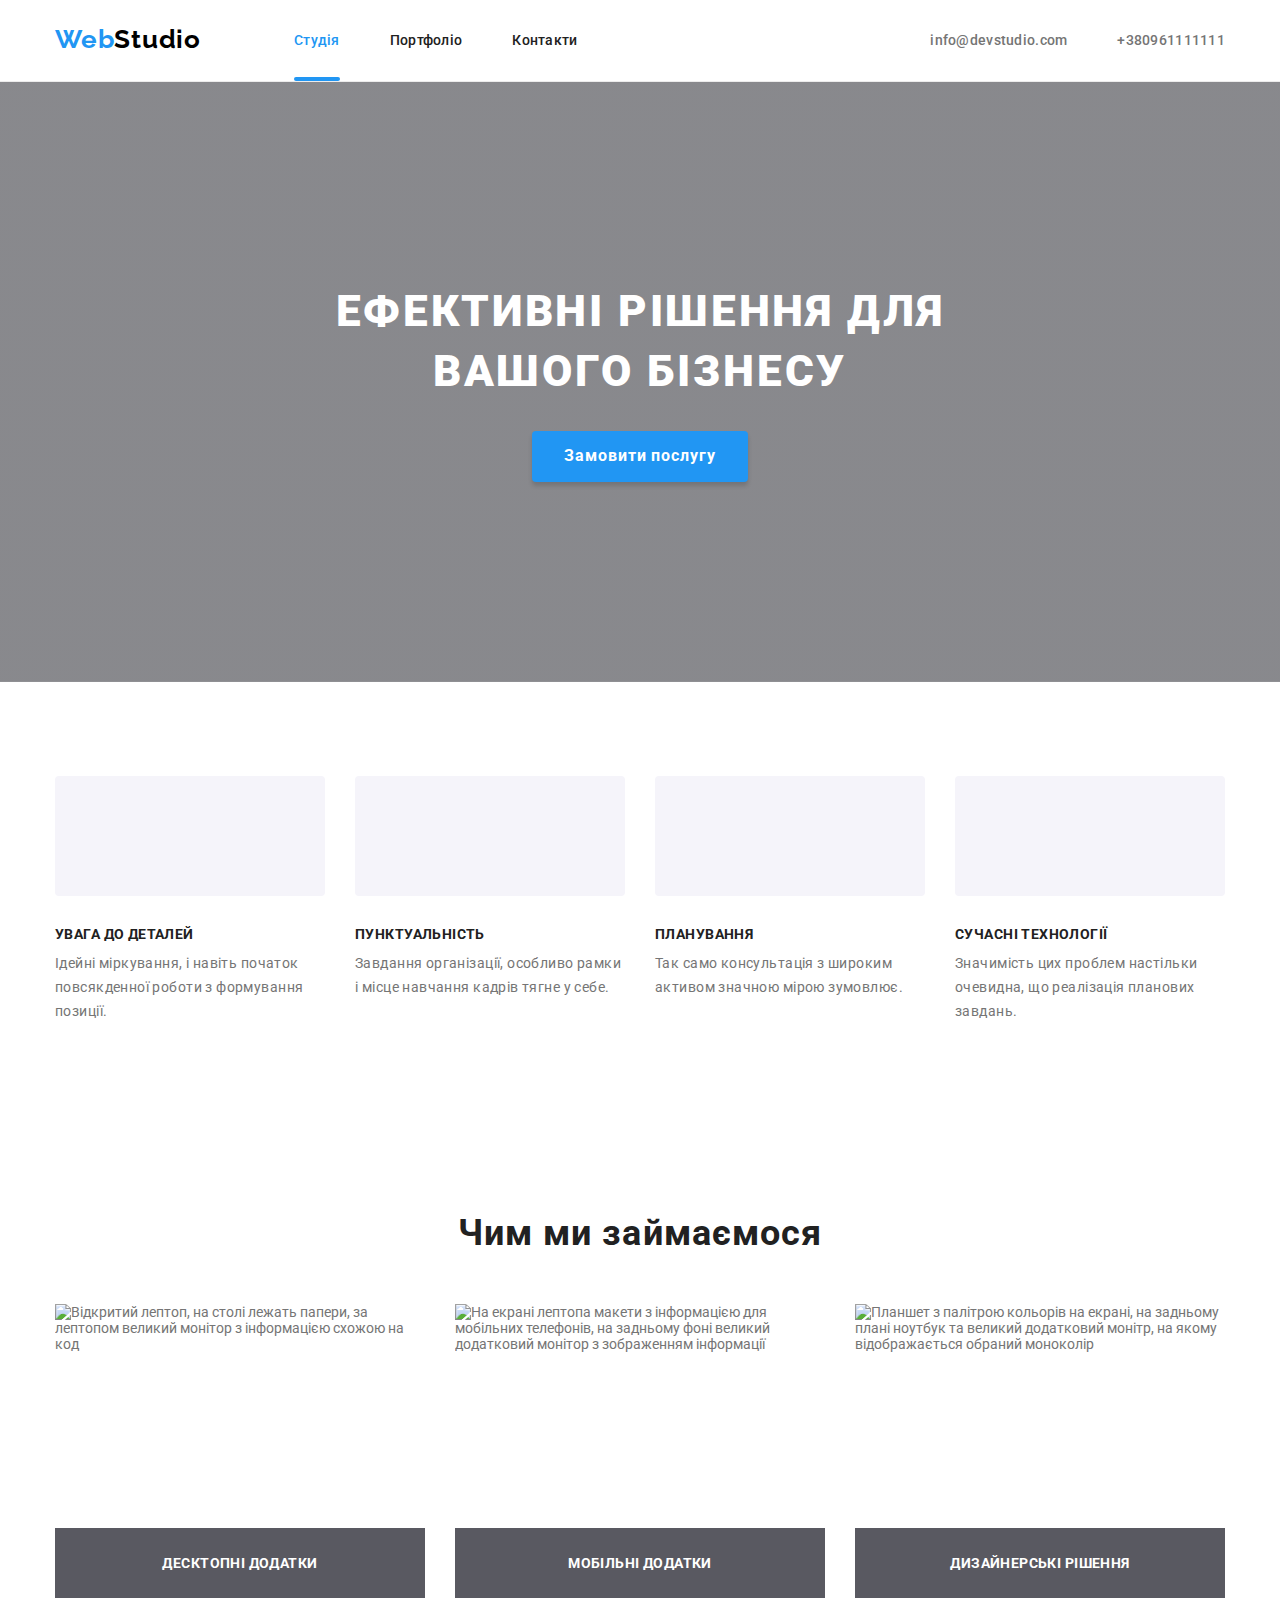
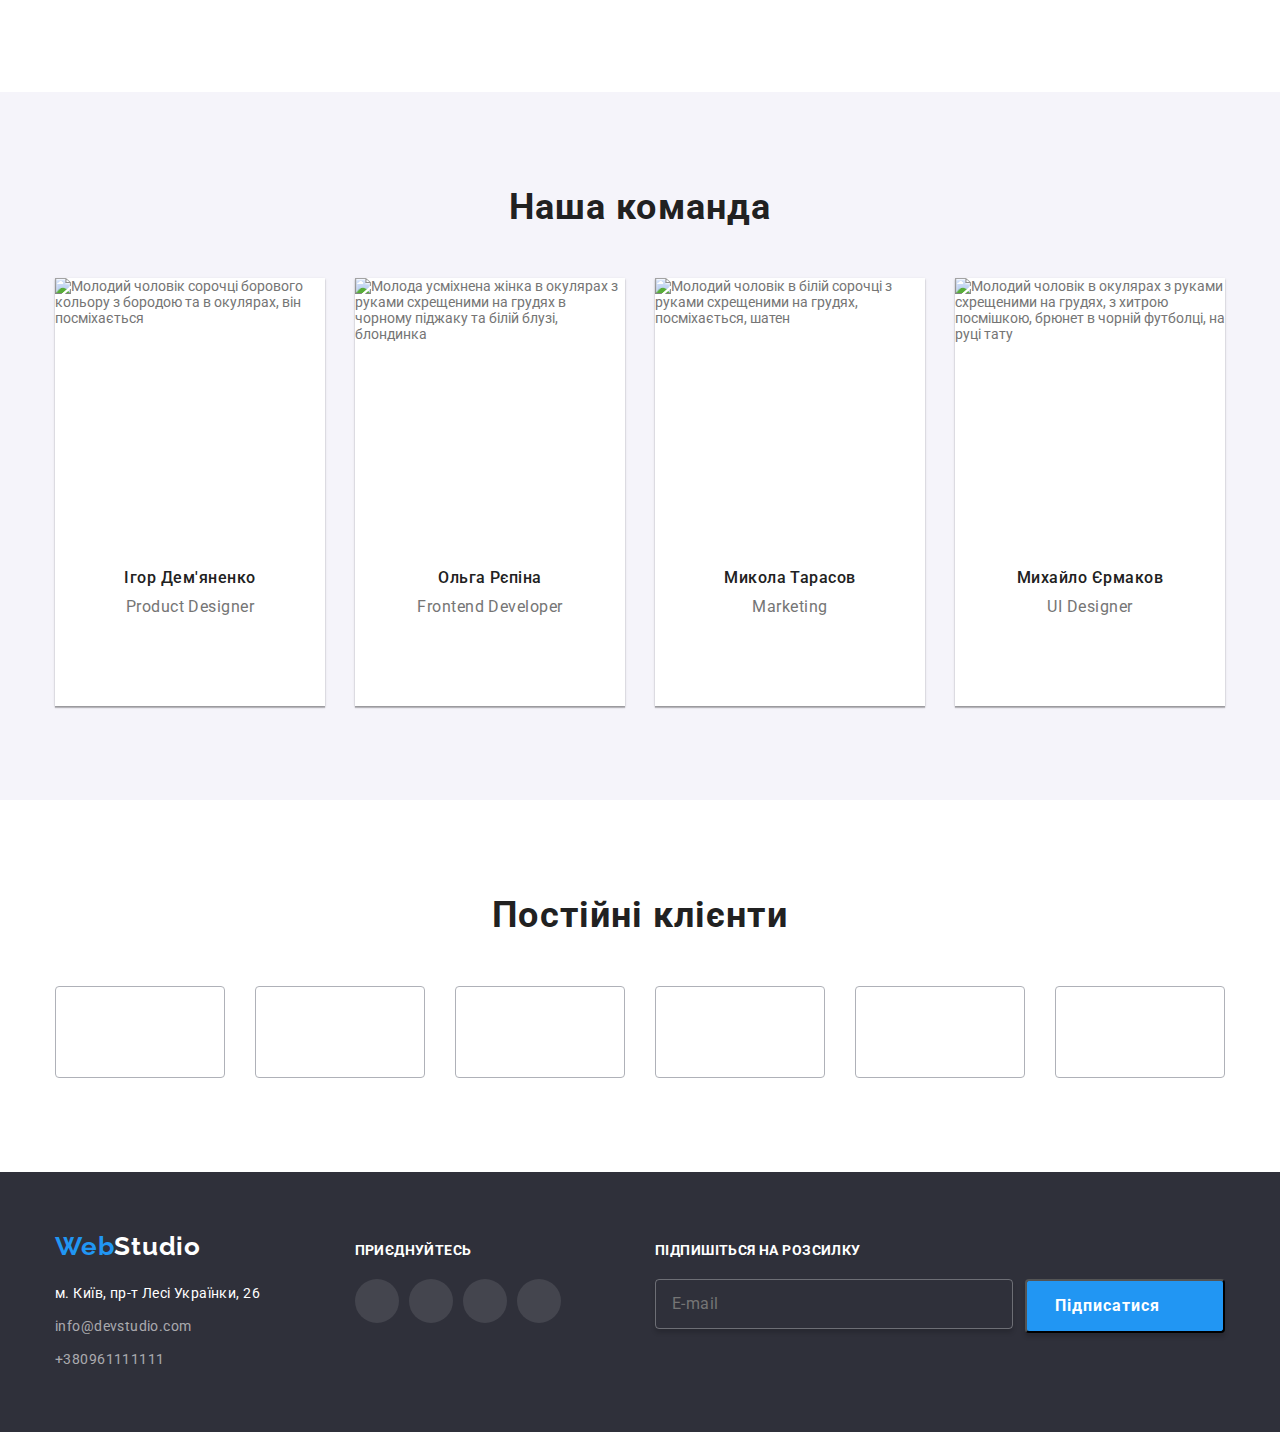
==== index.html @ 6c81f45c "Застосовує ВЕМ" ====
<!DOCTYPE html>
<html lang="uk">
  <head>
    <meta charset="UTF-8" />
    <meta name="viewport" content="width=device-width, initial-scale=1.0" />
    <title lang="en">WebStudio</title>

    <link rel="preconnect" href="https://fonts.googleapis.com" />
    <link rel="preconnect" href="https://fonts.gstatic.com" crossorigin />
    <link
      href="https://fonts.googleapis.com/css2?family=Raleway:wght@700&family=Roboto:wght@400;500;700;900&display=swap"
      rel="stylesheet"
    />

    <link
      rel="stylesheet"
      href="https://cdnjs.cloudflare.com/ajax/libs/modern-normalize/2.0.0/modern-normalize.min.css"
    />

    <link rel="stylesheet" href="./css/styles.css" />
  </head>

  <body>
    <!-- Header start -->
    <header class="header">
      <div class="container header__container">
        <nav class="main-navigation">
          <!-- Header Logo -->

          <a href="/" class="logo header__logo"
            >Web<span class="logo__dark-theme">Studio</span></a
          >

          <!-- Header Menu -->
          <ul class="main-navigation__list main-navigation__list-menu">
            <li class="main-navigation__item">
              <a
                href="./index.html"
                class="main-navigation__link main-navigation__link-menu--current-page"
                >Студія</a
              >
            </li>
            <li class="main-navigation__item">
              <a
                href="./portfolio.html"
                class="main-navigation__link main-navigation__link-menu"
                >Портфоліо</a
              >
            </li>
            <li class="main-navigation__item">
              <a
                href="./contacts.html"
                class="main-navigation__link main-navigation__link-menu"
                >Контакти</a
              >
            </li>
          </ul>
        </nav>
        <!-- Header Contacts -->
        <ul class="main-navigation__list main-navigation__list-contact">
          <li class="main-navigation__item">
            <a
              class="main-navigation__link main-navigation__link-contact"
              href="mailto:info@devstudio.com"
              aria-label="Електронна пошта"
            >
              <svg class="main-navigation__icon" width="16" height="12">
                <use href="./images/svg/symbol-defs.svg#icon-envelope"></use>
              </svg>
              info@devstudio.com
            </a>
          </li>
          <li class="main-navigation__item">
            <a
              class="main-navigation__link main-navigation__link-contact"
              href="tel:+380961111111"
              aria-label="Номер телефону"
            >
              <svg class="main-navigation__icon" width="10" height="16">
                <use href="./images/svg/symbol-defs.svg#icon-smartphone"></use>
              </svg>
              +380961111111
            </a>
          </li>
        </ul>
      </div>
    </header>

    <main>
      <!-- Hero section start-->
      <section class="hero">
        <div class="container">
          <h1 class="hero__title">Ефективні рішення для вашого бізнесу</h1>

          <button type="button" class="hero__btn btn" data-modal-open>
            Замовити послугу
          </button>
        </div>

        <!-- Модальне вікно -->

        <div class="backdrop is-hidden" data-modal>
          <div class="modal">
            <form class="form" autocomplete="off">
              <p class="form__title">Залиште свої дані, ми вам передзвонимо</p>

              <div class="form-group">
                <label class="form-group__label">Ім&#8216;я</label>
                <input
                  type="text"
                  name="name"
                  class="form-group__input"
                  placeholder=" "
                />

                <svg class="form-group__icon" width="18" height="18">
                  <use href="./images/svg/symbol-defs.svg#icon-person"></use>
                </svg>
              </div>

              <div class="form-group">
                <label class="form-group__label">Телефон</label>
                <input
                  type="tel"
                  name="tel"
                  class="form-group__input"
                  placeholder=" "
                />
                <svg class="form-group__icon" width="18" height="18">
                  <use href="./images/svg/symbol-defs.svg#icon-phone"></use>
                </svg>
              </div>

              <div class="form-group">
                <label class="form-group__label">Пошта</label>
                <input
                  type="email"
                  name="email"
                  class="form-group__input"
                  placeholder=" "
                />
                <svg class="form-group__icon" width="18" height="18">
                  <use href="./images/svg/symbol-defs.svg#icon-email"></use>
                </svg>
              </div>

              <div class="form-group form-group__comment">
                <label class="form-group__label">Коментар</label>
                <textarea
                  class="comment__textarea"
                  name="comment"
                  rows="20"
                  placeholder="Введіть текст"
                ></textarea>
              </div>

              <label class="checkbox__label">
                <input
                  class="checkbox__input"
                  type="checkbox"
                  name="agreement"
                  value="Погожуюсь з розсилкою та приймаю умови договору"
                />
                <span class="checkbox__agreement"
                  >Погожуюсь з розсилкою та приймаю
                  <a href="#" class="checkbox__link-agreement"
                    >Умови договору</a
                  >
                </span>
                <svg class="checkbox__icon" width="16" height="15">
                  <use href="./images/svg/symbol-defs.svg#icon-check"></use>
                </svg>
              </label>

              <button type="submit" class="btn btn__send">Відправити</button>

              <button type="button" class="btn__close" data-modal-close>
                <svg class="icon close" width="11" height="11">
                  <use href="./images/svg/symbol-defs.svg#icon-Close"></use>
                </svg>
              </button>
            </form>
          </div>
        </div>
      </section>

      <!-- Our features section -->
      <section class="our-features">
        <div class="container">
          <h2 class="section-title visually-hidden">Наші особливості</h2>

          <ul class="our-features__list">
            <li class="our-feature__list-item">
              <div class="list-item__icon">
                <svg class="icon-antenna" width="70" height="70">
                  <use href="./images/svg/symbol-defs.svg#icon-antenna"></use>
                </svg>
              </div>

              <h3 class="our-features__subtitle">УВАГА ДО ДЕТАЛЕЙ</h3>
              <p class="our-features__description">
                Ідейні міркування, і навіть початок повсякденної роботи з
                формування позиції.
              </p>
            </li>

            <li class="our-feature__list-item">
              <div class="list-item__icon">
                <svg class="icon-clock" width="70" height="70">
                  <use href="./images/svg/symbol-defs.svg#icon-clock"></use>
                </svg>
              </div>
              <h3 class="our-features__subtitle">ПУНКТУАЛЬНІСТЬ</h3>
              <p class="our-features__description">
                Завдання організації, особливо рамки і місце навчання кадрів
                тягне у себе.
              </p>
            </li>

            <li class="our-feature__list-item">
              <div class="list-item__icon">
                <svg class="icon-diagram" width="70" height="70">
                  <use href="./images/svg/symbol-defs.svg#icon-diagram"></use>
                </svg>
              </div>
              <h3 class="our-features__subtitle">ПЛАНУВАННЯ</h3>
              <p class="our-features__description">
                Так само консультація з широким активом значною мірою зумовлює.
              </p>
            </li>

            <li class="our-feature__list-item">
              <div class="list-item__icon">
                <svg class="icon-astronaut" width="70" height="70">
                  <use href="./images/svg/symbol-defs.svg#icon-astronaut"></use>
                </svg>
              </div>
              <h3 class="our-features__subtitle">СУЧАСНІ ТЕХНОЛОГІЇ</h3>
              <p class="our-features__description">
                Значимість цих проблем настільки очевидна, що реалізація
                планових завдань.
              </p>
            </li>
          </ul>
        </div>
      </section>

      <!-- What we do section -->
      <section class="what-we-do">
        <div class="container">
          <h2 class="section-title">Чим ми займаємося</h2>
          <ul class="what-we-do__list">
            <li class="what-we-do__list-item">
              <img
                src="./images/work/we-do-1.jpg"
                width="370"
                height="294"
                alt="Відкритий лептоп, на столі лежать папери, за лептопом великий монітор з інформацією схожою на код"
              />
              <p class="list-item__description">Десктопні додатки</p>
            </li>
            <li class="what-we-do__list-item">
              <img
                src="./images/work/we-do-2.jpg"
                width="370"
                height="294"
                alt="На екрані лептопа макети з інформацією для мобільних телефонів, на задньому фоні великий додатковий монітор з зображенням інформації"
              />
              <p class="list-item__description">Мобільні додатки</p>
            </li>
            <li class="what-we-do__list-item">
              <img
                src="./images/work/we-do-3.jpg"
                width="370"
                height="294"
                alt="Планшет з палітрою кольорів на екрані, на задньому плані ноутбук та великий додатковий монітр, на якому відображається обраний моноколір"
              />
              <p class="list-item__description">Дизайнерські рішення</p>
            </li>
          </ul>
        </div>
      </section>

      <!-- Team section -->
      <section class="team">
        <div class="container">
          <h2 class="section-title">Наша команда</h2>
          <ul class="team__member-list">
            <li class="team__member">
              <img
                src="./images/team/dem.jpg"
                width="270"
                height="260"
                alt="Молодий чоловік сорочці борового кольору з бородою та в окулярах, він посміхається"
              />
              <div class="member__description">
                <h3 class="member__name">Ігор Дем'яненко</h3>
                <p class="member__position" lang="en">Product Designer</p>

                <ul class="member__social">
                  <li>
                    <a
                      class="social-link"
                      href="#"
                      target="_blank"
                      rel="noopener noreferrer nofollow"
                      aria-label="Посилання на інстаграм"
                    >
                      <svg class="social-link__icon" width="20" height="20">
                        <use
                          href="./images/svg/symbol-defs.svg#icon-instagram"
                        ></use>
                      </svg>
                    </a>
                  </li>
                  <li>
                    <a
                      class="social-link"
                      href="#"
                      target="_blank"
                      rel="noopener noreferrer nofollow"
                      aria-label="Посилання на твітер"
                    >
                      <svg class="social-link__icon" width="20" height="20">
                        <use
                          href="./images/svg/symbol-defs.svg#icon-twitter"
                        ></use>
                      </svg>
                    </a>
                  </li>

                  <li>
                    <a
                      class="social-link"
                      href="#"
                      target="_blank"
                      rel="noopener noreferrer nofollow"
                      aria-label="Посилання на фейсбук"
                    >
                      <svg class="social-link__icon" width="20" height="20">
                        <use
                          href="./images/svg/symbol-defs.svg#icon-facebook"
                        ></use>
                      </svg>
                    </a>
                  </li>
                  <li>
                    <a
                      class="social-link"
                      href="#"
                      target="_blank"
                      rel="noopener noreferrer nofollow"
                      aria-label="Посиалння на лінкедін"
                    >
                      <svg class="social-link__icon" width="20" height="20">
                        <use
                          href="./images/svg/symbol-defs.svg#icon-linkedin"
                        ></use>
                      </svg>
                    </a>
                  </li>
                </ul>
              </div>
            </li>

            <li class="team__member">
              <img
                src="./images/team/repina.jpg"
                width="270"
                height="260"
                alt="Молода усміхнена жінка в окулярах з руками схрещеними на грудях в чорному піджаку та білій блузі, блондинка"
              />
              <div class="member__description">
                <h3 class="member__name">Ольга Рєпіна</h3>
                <p class="member__position" lang="en">Frontend Developer</p>

                <ul class="member__social">
                  <li>
                    <a
                      class="social-link"
                      href="#"
                      target="_blank"
                      rel="noopener noreferrer nofollow"
                      aria-label="Посилання на інстаграм"
                    >
                      <svg class="social-link__icon" width="20" height="20">
                        <use
                          href="./images/svg/symbol-defs.svg#icon-instagram"
                        ></use>
                      </svg>
                    </a>
                  </li>
                  <li>
                    <a
                      class="social-link"
                      href="#"
                      target="_blank"
                      rel="noopener noreferrer nofollow"
                      aria-label="Посилання на твітер"
                    >
                      <svg class="social-link__icon" width="20" height="20">
                        <use
                          href="./images/svg/symbol-defs.svg#icon-twitter"
                        ></use>
                      </svg>
                    </a>
                  </li>
                  <li>
                    <a
                      class="social-link"
                      href="#"
                      target="_blank"
                      rel="noopener noreferrer nofollow"
                      aria-label="Посилання на фейсбук"
                    >
                      <svg class="social-link__icon" width="20" height="20">
                        <use
                          href="./images/svg/symbol-defs.svg#icon-facebook"
                        ></use>
                      </svg>
                    </a>
                  </li>
                  <li>
                    <a
                      class="social-link"
                      href="#"
                      target="_blank"
                      rel="noopener noreferrer nofollow"
                      aria-label="Посиалння на лінкедін"
                    >
                      <svg class="social-link__icon" width="20" height="20">
                        <use
                          href="./images/svg/symbol-defs.svg#icon-linkedin"
                        ></use>
                      </svg>
                    </a>
                  </li>
                </ul>
              </div>
            </li>

            <li class="team__member">
              <img
                src="./images/team/tarasov.jpg"
                width="270"
                height="260"
                alt="Молодий чоловік в білій сорочці з руками схрещеними на грудях, посміхається, шатен"
              />
              <div class="member__description">
                <h3 class="member__name">Микола Тарасов</h3>
                <p class="member__position" lang="en">Marketing</p>

                <ul class="member__social">
                  <li>
                    <a
                      class="social-link"
                      href="#"
                      target="_blank"
                      rel="noopener noreferrer nofollow"
                      aria-label="Посилання на інстаграм"
                    >
                      <svg class="social-link__icon" width="20" height="20">
                        <use
                          href="./images/svg/symbol-defs.svg#icon-instagram"
                        ></use>
                      </svg>
                    </a>
                  </li>
                  <li>
                    <a
                      class="social-link"
                      href="#"
                      target="_blank"
                      rel="noopener noreferrer nofollow"
                      aria-label="Посилання на твітер"
                    >
                      <svg class="social-link__icon" width="20" height="20">
                        <use
                          href="./images/svg/symbol-defs.svg#icon-twitter"
                        ></use>
                      </svg>
                    </a>
                  </li>
                  <li>
                    <a
                      class="social-link"
                      href="#"
                      target="_blank"
                      rel="noopener noreferrer nofollow"
                      aria-label="Посилання на фейсбук"
                    >
                      <svg class="social-link__icon" width="20" height="20">
                        <use
                          href="./images/svg/symbol-defs.svg#icon-facebook"
                        ></use>
                      </svg>
                    </a>
                  </li>
                  <li>
                    <a
                      class="social-link"
                      href="#"
                      target="_blank"
                      rel="noopener noreferrer nofollow"
                      aria-label="Посиалння на лінкедін"
                    >
                      <svg class="social-link__icon" width="20" height="20">
                        <use
                          href="./images/svg/symbol-defs.svg#icon-linkedin"
                        ></use>
                      </svg>
                    </a>
                  </li>
                </ul>
              </div>
            </li>

            <li class="team__member">
              <img
                src="./images/team/yermakov.jpg"
                width="270"
                height="260"
                alt="Молодий чоловік в окулярах з руками схрещеними на грудях, з хитрою посмішкою, брюнет в чорній футболці, на руці тату"
              />
              <div class="member__description">
                <h3 class="member__name">Михайло Єрмаков</h3>
                <p class="member__position" lang="en">UI Designer</p>

                <ul class="member__social">
                  <li>
                    <a
                      class="social-link"
                      href="#"
                      target="_blank"
                      rel="noopener noreferrer nofollow"
                      aria-label="Посилання на інстаграм"
                    >
                      <svg class="social-link__icon" width="20" height="20">
                        <use
                          href="./images/svg/symbol-defs.svg#icon-instagram"
                        ></use>
                      </svg>
                    </a>
                  </li>
                  <li>
                    <a
                      class="social-link"
                      href="#"
                      target="_blank"
                      rel="noopener noreferrer nofollow"
                      aria-label="Посилання на твітер"
                    >
                      <svg class="social-link__icon" width="20" height="20">
                        <use
                          href="./images/svg/symbol-defs.svg#icon-twitter"
                        ></use>
                      </svg>
                    </a>
                  </li>
                  <li>
                    <a
                      class="social-link"
                      href="#"
                      target="_blank"
                      rel="noopener noreferrer nofollow"
                      aria-label="Посилання на фейсбук"
                    >
                      <svg class="social-link__icon" width="20" height="20">
                        <use
                          href="./images/svg/symbol-defs.svg#icon-facebook"
                        ></use>
                      </svg>
                    </a>
                  </li>
                  <li>
                    <a
                      class="social-link"
                      href="#"
                      target="_blank"
                      rel="noopener noreferrer nofollow"
                      aria-label="Посиалння на лінкедін"
                    >
                      <svg class="social-link__icon" width="20" height="20">
                        <use
                          href="./images/svg/symbol-defs.svg#icon-linkedin"
                        ></use>
                      </svg>
                    </a>
                  </li>
                </ul>
              </div>
            </li>
          </ul>
        </div>
      </section>

      <!-- Clients section -->
      <section class="clients">
        <div class="container">
          <h2 class="section-title">Постійні клієнти</h2>
          <ul class="clients__list">
            <li class="clients__list-item">
              <a
                class="clients__link"
                href="#"
                target="_blank"
                rel="noopener noreferrer"
                aria-label="Логотип компанії постійного клієнта"
              >
                <svg class="clients__logo" width="41" height="47">
                  <use href="./images/svg/symbol-defs.svg#icon-Logo_YACO"></use>
                </svg>
              </a>
            </li>
            <li class="clients__list-item">
              <a
                class="clients__link"
                href="#"
                target="_blank"
                rel="noopener noreferrer"
                aria-label="Логотип компанії постійного клієнта"
              >
                <svg class="clients__logo" width="40" height="52">
                  <use
                    href="./images/svg/symbol-defs.svg#icon-Logo_Tagline"
                  ></use>
                </svg>
              </a>
            </li>
            <li class="clients__list-item">
              <a
                class="clients__link"
                href="#"
                target="_blank"
                rel="noopener noreferrer"
                aria-label="Логотип компанії постійного клієнта"
              >
                <svg class="clients__logo" width="44" height="42">
                  <use
                    href="./images/svg/symbol-defs.svg#icon-Logo_Company"
                  ></use>
                </svg>
              </a>
            </li>
            <li class="clients__list-item">
              <a
                class="clients__link"
                href="#"
                target="_blank"
                rel="noopener noreferrer"
                aria-label="Логотип компанії постійного клієнта"
              >
                <svg class="clients__logo" width="82" height="41">
                  <use
                    href="./images/svg/symbol-defs.svg#icon-Logo_Foster"
                  ></use>
                </svg>
              </a>
            </li>
            <li class="clients__list-item">
              <a
                class="clients__link"
                href="#"
                target="_blank"
                rel="noopener noreferrer"
                aria-label="Логотип компанії постійного клієнта"
              >
                <svg class="clients__logo" width="63" height="46">
                  <use
                    href="./images/svg/symbol-defs.svg#icon-Logo_Brand"
                  ></use>
                </svg>
              </a>
            </li>
            <li class="clients__list-item">
              <a
                class="clients__link"
                href="#"
                target="_blank"
                rel="noopener noreferrer"
                aria-label="Логотип компанії постійного клієнта"
              >
                <svg class="clients__logo" width="94" height="44">
                  <use
                    href="./images/svg/symbol-defs.svg#icon-Logo_CompanyTL"
                  ></use>
                </svg>
              </a>
            </li>
          </ul>
        </div>
      </section>
    </main>

    <!-- Footer -->
    <footer class="footer">
      <div class="container footer__container">
        <div class="footer__container--left-part">
          <!-- Footer Logo -->
          <a href="/" class="logo footer__logo"
            >Web<span class="logo__white-theme">Studio</span></a
          >

          <!-- Footer Contacts -->
          <address class="footer__contact">
            <p class="footer__contact-text">м. Київ, пр-т Лесі Українки, 26</p>
            <ul class="footer__contact-list">
              <li class="footer__contact-item">
                <a class="footer__contact-link" href="mailto:info@devstudio.com"
                  >info@devstudio.com</a
                >
              </li>
              <li class="footer__contact-item">
                <a class="footer__contact-link" href="tel:+380961111111"
                  >+380961111111</a
                >
              </li>
            </ul>
          </address>
        </div>

        <div class="footer__social">
          <p class="footer__join-us">Приєднуйтесь</p>
          <ul class="social">
            <li class="social__item">
              <a
                class="social-link footer__social-link"
                href="#"
                target="_blank"
                rel="noopener noreferrer nofollow"
                aria-label="Посилання на інстаграм"
                ><svg class="social-link__icon" width="20" height="20">
                  <use href="./images/svg/symbol-defs.svg#icon-instagram"></use>
                </svg>
              </a>
            </li>
            <li class="social__item">
              <a
                class="social-link footer__social-link"
                href="#"
                target="_blank"
                rel="noopener noreferrer nofollow"
                aria-label="Посилання на твітер"
                ><svg class="social-link__icon" width="20" height="20">
                  <use href="./images/svg/symbol-defs.svg#icon-twitter"></use>
                </svg>
              </a>
            </li>
            <li class="social__item">
              <a
                class="social-link footer__social-link"
                href="#"
                target="_blank"
                rel="noopener noreferrer nofollow"
                aria-label="Посилання на фейсбук"
              >
                <svg class="social-link__icon" width="20" height="20">
                  <use href="./images/svg/symbol-defs.svg#icon-facebook"></use>
                </svg>
              </a>
            </li>
            <li class="social__item">
              <a
                class="social-link footer__social-link"
                href="#"
                target="_blank"
                rel="noopener noreferrer nofollow"
                aria-label="Посиалння на лінкедін"
              >
                <svg class="social-link__icon" width="20" height="20">
                  <use href="./images/svg/symbol-defs.svg#icon-linkedin"></use>
                </svg>
              </a>
            </li>
          </ul>
        </div>

        <form class="footer-form" autocomplete="off">
          <p class="footer-form__title">Підпишіться на розсилку</p>

          <div class="footer-form__field">
            <input
              type="email"
              name="email"
              class="footer-form__input"
              placeholder="E-mail"
            />
            <button type="button" class="btn btn__subscribe">
              Підписатися
              <svg class="footer-form__icon" width="24" height="24">
                <use href="./images/svg/symbol-defs.svg#icon-telegram"></use>
              </svg>
            </button>
          </div>
        </form>
      </div>
    </footer>

    <script src="./js/modal.js"></script>
  </body>
</html>
---- css/styles.css ----
/*===============================
Основні кольори 
================================*/
:root {
    /* Кольори для фону */
    --background-color: #FFFFFF;
    --background-secondary-color: #2F303A;
    --background-third-color: #F5F4FA;

    /* Кольори для офомлення акцентів */
    --primary-color: #2196F3;
    --secondary-color: #FFFFFF;

    /* Кольори для шрифтів */
    --text-color: #757575;
    --title-color: #212121;
}


/* ===============================
Обнулення стилів 
==================================*/
h2,
h3,
h4,
h5,
h6,
p {
    margin: 0;
}

li,
ul {
    list-style: none;
    margin: 0;
    padding: 0;
}

a {
    text-decoration: none;
}

img {
    display: block;
}

/* =====================================
Загальні стилі для body та його елементів 
========================================*/
body {
    font-family: Roboto,
        sans-serif;
    font-size: 14px;
    color: var(--text-color);
    background-color: var(--background-color);
}

.container {
    width: 1200px;
    padding-left: 15px;
    padding-right: 15px;
    margin: 0 auto;
}

.btn {
    display: inline-block;
    padding-top: 10px;
    padding-bottom: 10px;

    background-color: var(--primary-color);

    border-radius: 4px;
    box-shadow: 0px 4px 4px 0px rgba(0, 0, 0, 0.15);
    color: var(--secondary-color);

    text-align: center;
    font-weight: 700;
    line-height: 1.88;
    letter-spacing: 0.96px;

    transition: background-color 250ms cubic-bezier(0.4, 0, 0.2, 1);

    font-family: inherit;
    font-size: 16px;
}

section {
    padding-top: 94px;
    padding-bottom: 94px;
}

.section-title {
    color: var(--title-color);
    text-align: center;
    font-size: 36px;
    font-weight: 700;
    line-height: 1.17;
    letter-spacing: 1.08px;
    margin-bottom: 50px;
}

.visually-hidden {
    position: absolute;
    width: 1px;
    height: 1px;
    margin: -1px;
    border: 0;
    padding: 0;

    white-space: nowrap;
    clip-path: inset(100%);
    clip: rect(0 0 0 0);
    overflow: hidden;
}

/* ===================================
Стиль для Логотип
=================================== */
.logo {
    display: block;

    color: var(--primary-color);
    font-family: Raleway, sans-serif;
    font-size: 26px;
    font-weight: 700;
    letter-spacing: 0.78px;
}

.header__logo {
    margin-right: 93px;
}

.logo__dark-theme {
    color: #000000;
}

.logo__white-theme {
    color: var(--secondary-color);
}



/* ======================================
============== Header ===================
====================================== */
.header__container {
    display: flex;
}

.header {
    border-bottom: 1px solid #ECECEC;
}

.main-navigation {
    display: flex;
    align-items: center;
}

.main-navigation__list {
    display: flex;
}

.main-navigation__list-menu .main-navigation__item:not(:last-child) {
    position: relative;
    margin-right: 50px;
}

.main-navigation__list-contact {
    margin-left: auto;
}

.main-navigation__list-contact .main-navigation__item:not(:last-child) {
    margin-right: 30px;
}

.main-navigation__link {
    display: flex;
    padding-top: 32px;
    padding-bottom: 32px;
    font-weight: 500;
    line-height: 1.2;
    letter-spacing: 0.28px;
    align-items: center;
}

.main-navigation__link-menu {
    color: var(--title-color);

    transition: color 250ms cubic-bezier(0.4, 0, 0.2, 1);
}

.main-navigation__link:focus,
.main-navigation__link:hover,
.main-navigation__link:active {
    color: var(--primary-color);
}

.main-navigation__link-contact {
    color: var(--text-color);

    transition: color 250ms cubic-bezier(0.4, 0, 0.2, 1);
}

.main-navigation__icon {
    margin-right: 10px;
    fill: var(--text-color);

    transition: color 250ms cubic-bezier(0.4, 0, 0.2, 1);
}

.main-navigation__link:focus .main-navigation__icon,
.main-navigation__link:hover .main-navigation__icon {
    fill: var(--primary-color);
}

.main-navigation__link-menu--current-page {
    color: var(--primary-color);
}

.main-navigation__link-menu--current-page::after {
    display: inline-block;
    position: absolute;
    content: '';
    bottom: 0;
    right: 0;

    border-radius: 2px;
    width: 100%;
    height: 4px;
    background-color: var(--primary-color);
}


/* ==========================================
=========== Section Hero ===================
============================================*/
.hero {
    max-width: 1600px;
    /* height: 600px; */
    margin-left: auto;
    margin-right: auto;

    background-color: #C4C4C4;
    ;
    background-image: linear-gradient(to right, rgba(47, 48, 58, 0.40), rgba(47, 48, 58, 0.40)),
        url(../images/hero/Hero-Img.jpg);
    background-position: center;
    background-size: cover;
    background-repeat: no-repeat;

    padding-top: 200px;
    padding-bottom: 200px;

    color: var(--secondary-color);
    text-align: center;
}

.hero__title {
    margin-top: 0;
    margin-right: auto;
    margin-bottom: 30px;
    margin-left: auto;

    font-size: 44px;
    font-weight: 900;
    line-height: 1.36;
    letter-spacing: 2.64px;
    text-transform: uppercase;
    width: 696px;
}

.hero__btn {
    padding-right: 32px;
    padding-left: 32px;
    border: none;
}

.btn:active,
.btn:focus,
.btn:hover {
    background-color: #188CE8;
}


/* ======================================================
=================== Our features section ==============
=======================================================*/
.features {
    padding-bottom: 0;
}

.our-features__subtitle {
    color: var(--title-color);
    font-size: 14px;
    font-weight: 700;
    line-height: 1.17;
    letter-spacing: 0.42px;
    text-transform: uppercase;
    margin-bottom: 10px;
}

.our-features__description {
    line-height: 1.71;
    letter-spacing: 0.42px;
}

.our-features__list {
    display: flex;
    flex-wrap: wrap;
}

.our-feature__list-item {
    width: calc((100% - 90px) / 4);
}

.our-feature__list-item:not(:nth-child(4n)) {
    margin-right: 30px;
}

.list-item__icon {
    display: flex;

    margin-bottom: 30px;
    justify-content: center;
    align-items: center;
    height: 120px;

    border-radius: 4px;
    background-color: var(--background-third-color);
}


/* =========================
What we do Section
===========================*/
.what-we-do__list {
    display: flex;
    flex-wrap: wrap;
}

.what-we-do__list-item:not(:nth-child(3n)) {
    width: calc((100% - 60px) / 3);
    margin-right: 30px;
}

.what-we-do__list-item {
    position: relative;
}

.list-item__description {
    position: absolute;
    width: 100%;
    bottom: 0;
    left: 0;

    background: rgba(47, 48, 58, 0.8);
    height: 70px;
    text-align: center;
    align-content: center;

    font-weight: 700;
    font-size: 14px;
    letter-spacing: 0.03em;
    text-transform: uppercase;
    color: #fff;
}

/* =======================
Our Team section 
========================*/
.team {
    background-color: var(--background-third-color);
}

.team__member-list {
    display: flex;
    flex-wrap: wrap;
}

.team__member {
    width: calc((100% - 90px) / 4);
    box-shadow: 0px 2px 1px 0px rgba(0, 0, 0, 0.20), 0px 1px 1px 0px rgba(0, 0, 0, 0.14), 0px 1px 3px 0px rgba(0, 0, 0, 0.12);
    background-color: var(--secondary-color);
}

.team__member:not(:nth-child(4n)) {
    margin-right: 30px;
}

.member__description {
    padding-top: 30px;
    padding-bottom: 30px;
}

.member__name {
    margin-bottom: 10px;
    color: var(--title-color);
    font-size: 16px;
    font-weight: 500;
    line-height: 1.2;
    letter-spacing: 0.48px;
    text-align: center;
}

.member__social {
    display: flex;
    flex-wrap: wrap;

    justify-content: space-between;

    padding-left: 32px;
    padding-right: 32px;
}

.member__position {
    margin-bottom: 16px;
    font-size: 16px;
    line-height: 1.2;
    letter-spacing: 0.48px;
    text-align: center;
}

.social-link {
    display: flex;

    width: 44px;
    height: 44px;

    align-items: center;
    justify-content: center;

    border-radius: 50%;

    transition: background-color 250ms cubic-bezier(0.4, 0, 0.2, 1);
}

.social-link__icon {
    display: block;
    fill: #AFB1B8;

    transition: fill 250ms cubic-bezier(0.4, 0, 0.2, 1);
}

.social-link:hover,
.social-link:focus {
    background-color: #188CE8;
}

.social-link:hover .social-link__icon,
.social-link:focus .social-link__icon {
    fill: var(--secondary-color);
}

/* ==================
Clients section
=====================*/

.clients__list {
    display: flex;
    flex-wrap: wrap;
    justify-content: space-between;
}

.clients__list-item {
    background-color: transparent;
}

.clients__link {
    display: flex;
    width: 170px;
    height: 92px;

    justify-content: center;
    align-items: center;

    border-radius: 4px;
    border: 1px solid #AFB1B8;

    transition: border 250ms cubic-bezier(0.4, 0, 0.2, 1);
}

.clients__logo {
    fill: #AFB1B8;

    transition: fill 250ms cubic-bezier(0.4, 0, 0.2, 1);
}

.clients__link:hover,
.clients__link:focus {
    border-color: #188CE8;
}

.clients__link:hover .clients__logo,
.clients__link:focus .clients__logo {
    fill: #188CE8;
}

/* ===========================
Portfolio page  section 
===============================*/
.portfolio__button-list {
    display: flex;
    flex-wrap: wrap;
    align-items: center;
    justify-content: center;
    margin-bottom: 50px;
}

.portfolio__filter-item:not(:last-child) {
    margin-right: 8px;
}

.portfolio__filter-button {
    padding-top: 6px;
    padding-bottom: 6px;
    padding-left: 22px;
    padding-right: 22px;

    border: none;

    background-color: var(--background-third-color);

    font-weight: 500;
    line-height: 1.63;
    letter-spacing: 0.48px;
    color: var(--title-color);

    transition: background-color 250ms cubic-bezier(0.4, 0, 0.2, 1), color 250ms cubic-bezier(0.4, 0, 0.2, 1), filter 250ms cubic-bezier(0.4, 0, 0.2, 1);
}

.portfoli__filter-button:focus,
.portfolio__filter-button:hover,
.portfolio__filter-button:active {
    background-color: var(--primary-color);
    color: var(--secondary-color);

    filter: drop-shadow(0px 4px 4px rgba(0, 0, 0, 0.25));

}

/* ========================================
Портфоліо приклади робіт 
========================================*/

.portfilio__examples-list {
    display: flex;
    flex-wrap: wrap;
    margin-bottom: -30px;
}

.portfolio__item:not(:nth-child(3n)) {
    margin-right: 30px;
}

.portfolio__item {
    width: calc((100% - 60px) / 3);
    margin-bottom: 30px;

    position: relative;
}

.portfolio__link {
    display: block;

    transition: box-shadow 250ms cubic-bezier(0.4, 0, 0.2, 1);
}

.portfolio__link:hover,
.portfolio__link:focus {
    box-shadow: 1px 4px 6px 0px rgba(0, 0, 0, 0.16), 0px 4px 4px 0px rgba(0, 0, 0, 0.06), 0px 1px 1px 0px rgba(0, 0, 0, 0.12);
}

.portfolio__project-descript {
    padding-top: 20px;
    padding-right: 24px;
    padding-bottom: 20px;
    padding-left: 24px;

    border-right: 1px solid #EEE;
    border-bottom: 1px solid #EEE;
    border-left: 1px solid #EEE;

    background: #FFF;
}

.portfolio__project-name {
    margin-bottom: 4px;
    color: var(--title-color);
    font-size: 18px;
    font-weight: 700;
    line-height: 2.0;
    letter-spacing: 1.08px;
}

.portfolio__project-area {
    color: var(--text-color);
    font-size: 16px;
    line-height: 1.88;
    letter-spacing: 0.48px;
}

/* =====================
Портфоліо Оверлей 
=======================*/

.portfolio__overlay {
    position: relative;
    overflow: hidden;
}

.portfolio__overlay-text {
    position: absolute;
    width: 100%;
    height: 100%;
    bottom: 0;
    left: 0;

    transform: translateY(calc(100%));
    transition: transform 250ms cubic-bezier(0.4, 0, 0.2, 1);

    padding-top: 63px;
    padding-right: 24px;
    padding-bottom: 63px;
    padding-left: 24px;

    font-weight: 400;
    font-size: 18px;
    line-height: 1.55556;
    letter-spacing: 0.03em;

    color: #fff;
    background-color: rgba(33, 150, 243, 0.9);

    opacity: 0;
}

.portfolio__link:hover .portfolio__overlay-text,
.portfolio__link:focus .portfolio__overlay-text {
    opacity: 1;
    transform: translateY(calc(0%));
}

/* =============================
============= Footer ===========
================================*/
footer {
    background-color: var(--background-secondary-color);
    padding-top: 60px;
    padding-bottom: 60px;
}

.footer__container {
    display: flex;
    flex-wrap: wrap;
    align-items: baseline;
    justify-content: space-between;
}

.footer__logo {
    margin-bottom: 20px;
}

.footer__contact {
    font-style: normal;
    line-height: 1.71;
    letter-spacing: 0.42px;
}

.footer__contact-text {
    margin-bottom: 9px;
    color: var(--secondary-color);
}

.footer__contact-item:not(:last-child) {
    margin-bottom: 9px;
}

.footer__contact-link {
    display: block;
    color: rgba(255, 255, 255, 0.6);

    transition: color 250ms cubic-bezier(0.4, 0, 0.2, 1);
}

.footer__contact-link:hover,
.footer__contact-link:focus {
    color: var(--primary-color);
}

.footer__join-us {
    margin-bottom: 20px;
    color: var(--secondary-color);
    font-weight: 700;
    line-height: 1.2;
    letter-spacing: 0.42px;
    text-transform: uppercase;
}

.social {
    display: flex;
}

.social__item:not(:last-child) {
    margin-right: 10px;
}

.footer__social-link {
    background-color: #FFFFFF1A;

    fill: var(--secondary-color);
}


/*=====================================*/
/* МОДАЛЬНЕ ВІКНО */
/*=====================================*/

.backdrop {
    position: fixed;
    top: 0;
    left: 0;
    z-index: 10;

    width: 100%;
    height: 100%;
    background-color: rgba(0, 0, 0, 0.2);
    visibility: visible;
    opacity: 1;
    transition: opacity 250ms cubic-bezier(0.4, 0, 0.2, 1),
        visibility 250ms cubic-bezier(0.4, 0, 0.2, 1);
}

.backdrop.is-hidden {
    opacity: 0;
    visibility: hidden;
    pointer-events: none;
}

.modal {
    position: absolute;
    top: 50%;
    left: 50%;

    padding: 40px;

    border-radius: 4px;
    width: 528px;
    height: 581px;

    background-color: #fff;
    color: #000000;

    box-shadow: 0 2px 1px 0 rgba(0, 0, 0, 0.2), 0 1px 1px 0 rgba(0, 0, 0, 0.14), 0 1px 3px 0 rgba(0, 0, 0, 0.12);
    background: #fff;

    transform: translate(-50%, -50%) scale(1);
    transition: transform 250ms cubic-bezier(0.4, 0, 0.2, 1);
}

.backdrop.is-hidden .modal {
    transform: translate(-50%, -50%) scale(0);
}

/*=====================================*/
/* ФОРМА */
/*=====================================*/
.form {
    width: 448px;
    height: 501px;
}

.form__title {
    margin-bottom: 12px;

    font-weight: 700;
    font-size: 20px;
    letter-spacing: 0.03em;
    text-align: center;
    color: #212121;
}

.form-group {
    position: relative;
    display: flex;
    flex-wrap: wrap;
    align-content: center;

    width: 448px;

    margin-bottom: 10px;
}


.form-group__label {
    margin-bottom: 4px;

    font-weight: 400;
    font-size: 12px;
    letter-spacing: 0.01em;

    color: #757575;
}

.form-group__input {
    width: 100%;
    height: 40px;

    padding: 11px 12px 11px 42px;

    border: 1px solid rgba(33, 33, 33, 0.2);
    border-radius: 4px;

    outline: none;
}

.form-group__icon {
    display: inline-block;

    position: absolute;
    top: 50%;
    left: 12px;
}

.form-group:focus-within>.form-group__icon,
.form-group:focus>.form-group__icon,
.form-group:hover>.form-group__icon {
    fill: var(--primary-color);
    transition: fill 250ms cubic-bezier(0.4, 0, 0.2, 1);
}

.form-group:focus-within>.form-group__input,
.form-group:focus>.form-group__input {
    border-color: var(--primary-color);
    transition: border-color 250ms cubic-bezier(0.4, 0, 0.2, 1);
}

.form-group__comment {
    margin-bottom: 20px;
}

.comment__textarea {
    resize: none;

    padding-top: 12px;
    padding-right: 16px;
    padding-bottom: 12px;
    padding-left: 16px;

    border: 1px solid rgba(33, 33, 33, 0.2);
    border-radius: 4px;
    width: 448px;
    height: 120px;

    outline: none;
}

.form-group__comment:focus-within>.comment__textarea,
.form-group__comment:focus>.comment__textarea {
    border-color: var(--primary-color);
    transition: border-color 250ms cubic-bezier(0.4, 0, 0.2, 1);
}

.checkbox__label {
    position: relative;
    display: inline-flex;
    align-items: center;
    justify-content: center;
    margin-bottom: 30px;

    width: 423px;
    height: 24px;

    line-height: 1.71429;
    letter-spacing: 0.03em;
    color: #757575;
}

.checkbox__input {
    position: absolute;
    left: 0;

    position: absolute;
    width: 1px;
    height: 1px;
    margin: -1px;
    border: 0;
    padding: 0;

    clip: rect(0 0 0 0);
    overflow: hidden;
}

.checkbox__icon {
    position: absolute;
    top: 50%;
    left: 0;
    transform: translateY(-50%);

    display: inline-block;

    width: 16px;
    height: 16px;

    outline: none;

    border: 2px solid #212121;
    border-radius: 4px;
}

.checkbox__input:checked~.checkbox__icon {
    background-color: var(--primary-color);
    border-color: var(--primary-color);
    transition: background-color 250ms cubic-bezier(0.4, 0, 0.2, 1);
}

.checkbox__input:focus~.checkbox__icon {
    border-color: var(--primary-color);
    transition: background-color 250ms cubic-bezier(0.4, 0, 0.2, 1);
}

.checkbox__input {
    margin-left: 7px;

    font-weight: 400;
    font-size: 14px;
    line-height: 1.71429;
    letter-spacing: 0.03em;
    color: #757575;
}

.checkbox__link-agreement {
    text-decoration: underline;
    text-decoration-skip-ink: none;
    color: #2196f3;
}

/* =======================
Кнопка ВІДПРАВИТИ у МОДАЛЬНОМУ ВІКНІ
============================== */
.btn__send {
    padding-right: 52px;
    padding-left: 52px;
    border: none;
}


/* ==============================
Кнопка ЗАКРИТИ в МОДАЛЬНОМУ ВІКНІ
================================= */

.btn__close {
    position: absolute;

    top: 8px;
    right: 8px;

    width: 30px;
    height: 30px;

    padding: 0;

    border-radius: 50%;
    border-color: rgba(0, 0, 0, 0.1);
    border-width: 1px;
    background-color: #FFF;
}

.btn__close:hover,
.btn__close:focus {
    cursor: pointer;
}

.btn__close:hover,
.btn__close:focus {
    fill: var(--primary-color);
    transition: fill 250ms cubic-bezier(0.4, 0, 0.2, 1);
}

/* -------------------------------------------------------------------------------------------- */

/*=====================================*/
/* ФОРМА у футері*/
/*=====================================*/
.footer-form {
    width: 570px;
    height: 86px;
}

.footer-form__title {
    margin-bottom: 20px;

    font-weight: 700;
    font-size: 14px;
    letter-spacing: 0.03em;
    text-transform: uppercase;

    color: var(--background-color);
}

.footer-form__field {
    position: relative;
    display: inline-flex;
    margin: 0;
}

.footer-form__input {
    margin-right: 12px;
    padding-left: 16px;

    border: 1px solid rgba(255, 255, 255, 0.3);
    border-radius: 4px;
    width: 358px;
    height: 50px;

    outline: none;

    box-shadow: 0 4px 4px 0 rgba(0, 0, 0, 0.15);
    background: rgba(33, 150, 243, 0);

    font-weight: 400;
    font-size: 16px;
    line-height: 1.25;
    letter-spacing: 0.03em;
    color: rgba(255, 255, 255, 0.6);
}

.btn__subscribe {
    position: relative;

    display: flex;

    padding-right: 28px;
    padding-left: 28px;

    width: 200px;
}

.footer-form__icon {
    position: absolute;
    top: 50%;
    right: 28px;
    fill: var(--background-color);
    transform: translateY(-50%);
}

.footer-form__input:focus-within,
.footer-form__input:focus {
    border-color: var(--primary-color);
    transition: border-color 250ms cubic-bezier(0.4, 0, 0.2, 1);
}

.btn__subscribe:focus,
.btn__subscribe:hover {

    border-color: var(--primary-color);
    transition: border-color 250ms cubic-bezier(0.4, 0, 0.2, 1);
}
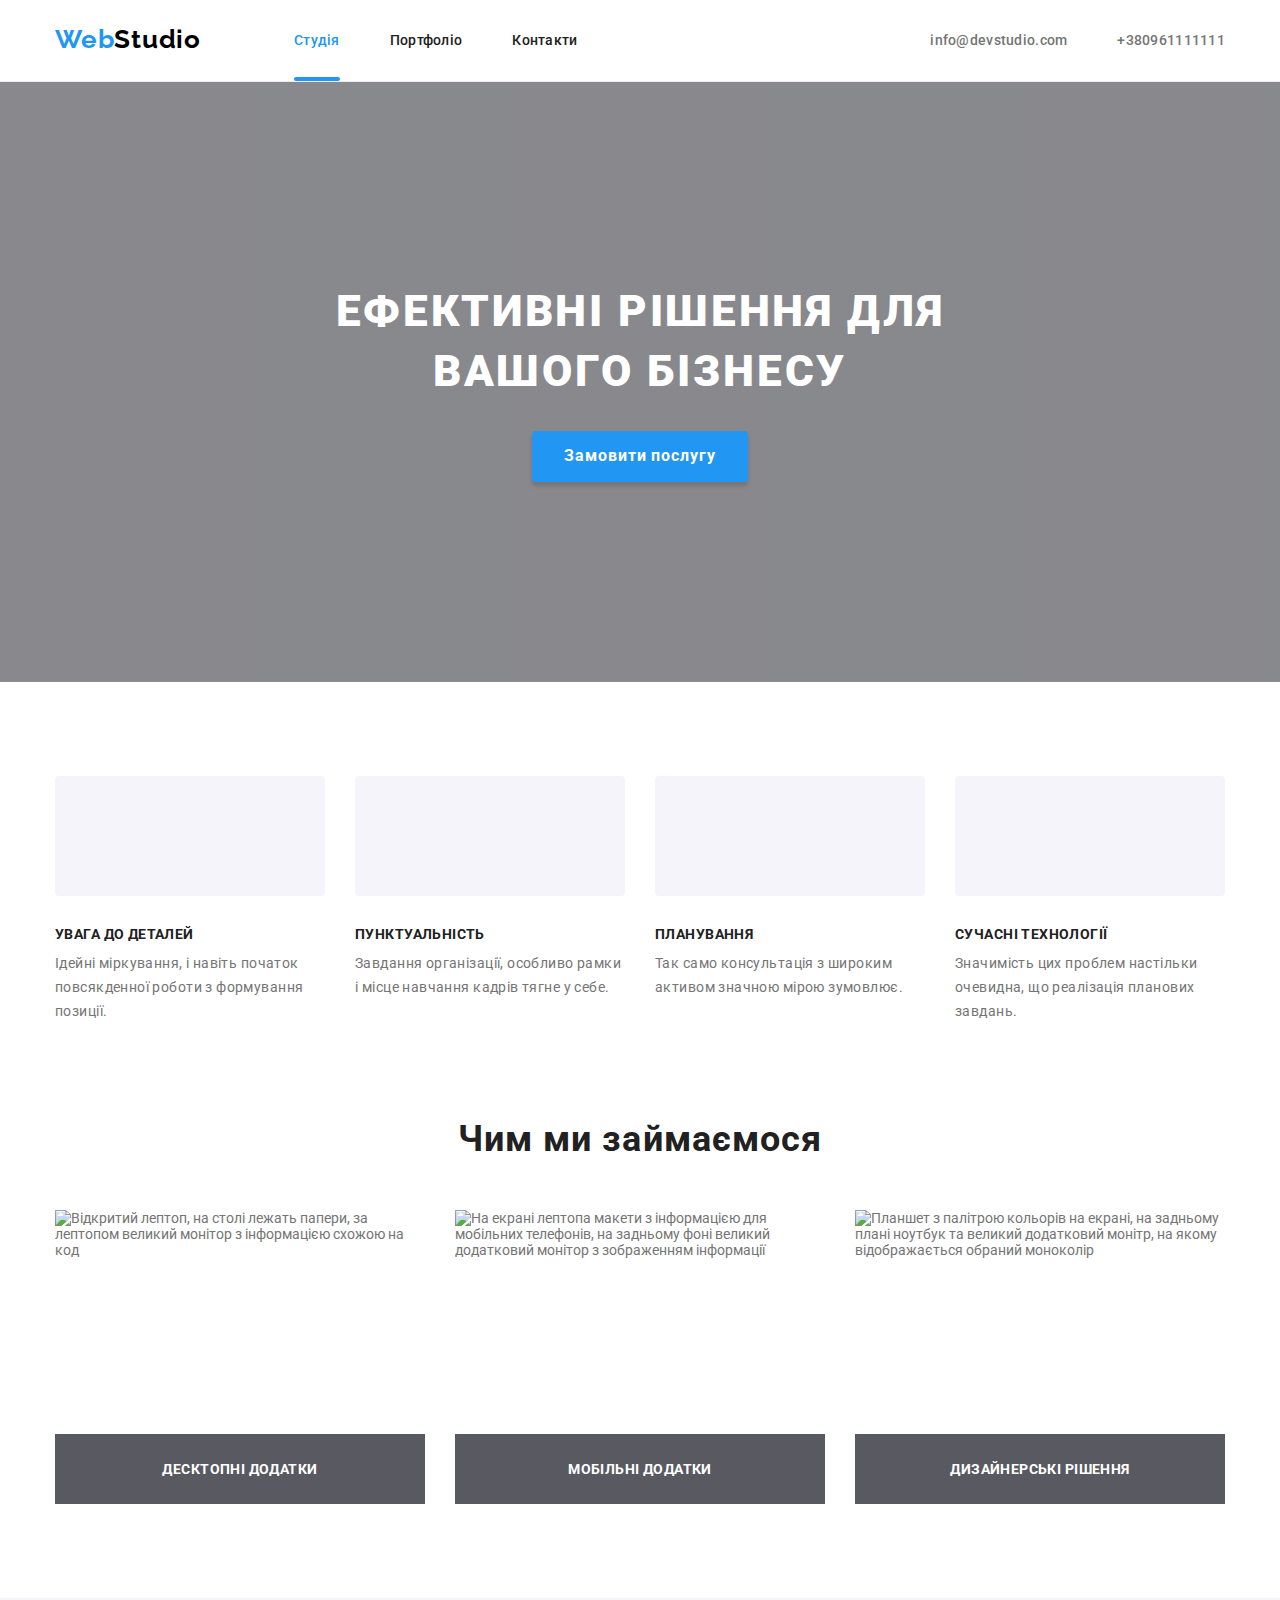
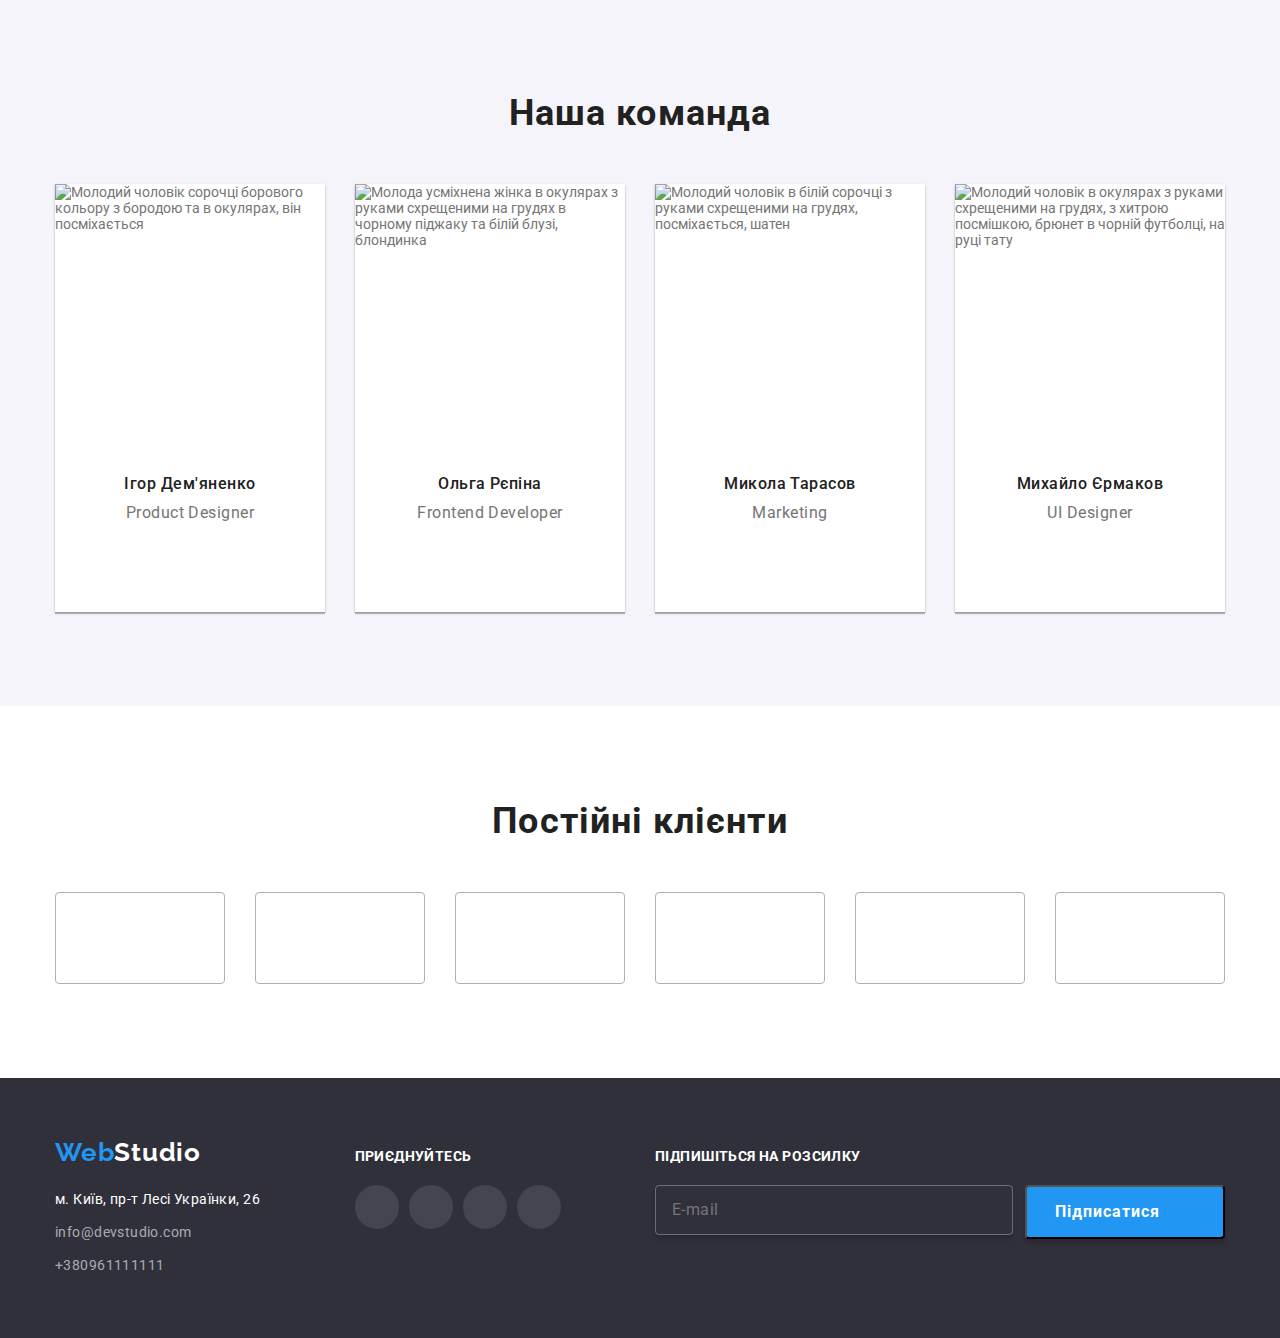
==== commit a3ef08a2: "Здійснює рефакторинг коду для  SASS" ====
--- a/index.html
+++ b/index.html
@@ -17,7 +17,7 @@
       href="https://cdnjs.cloudflare.com/ajax/libs/modern-normalize/2.0.0/modern-normalize.min.css"
     />
 
-    <link rel="stylesheet" href="./css/styles.css" />
+    <link rel="stylesheet" href="./css/main.css" />
   </head>
 
   <body>
@@ -190,7 +190,7 @@
           <h2 class="section-title visually-hidden">Наші особливості</h2>
 
           <ul class="our-features__list">
-            <li class="our-feature__list-item">
+            <li class="our-features__list-item">
               <div class="list-item__icon">
                 <svg class="icon-antenna" width="70" height="70">
                   <use href="./images/svg/symbol-defs.svg#icon-antenna"></use>
@@ -204,7 +204,7 @@
               </p>
             </li>
 
-            <li class="our-feature__list-item">
+            <li class="our-features__list-item">
               <div class="list-item__icon">
                 <svg class="icon-clock" width="70" height="70">
                   <use href="./images/svg/symbol-defs.svg#icon-clock"></use>
@@ -217,7 +217,7 @@
               </p>
             </li>
 
-            <li class="our-feature__list-item">
+            <li class="our-features__list-item">
               <div class="list-item__icon">
                 <svg class="icon-diagram" width="70" height="70">
                   <use href="./images/svg/symbol-defs.svg#icon-diagram"></use>
@@ -229,7 +229,7 @@
               </p>
             </li>
 
-            <li class="our-feature__list-item">
+            <li class="our-features__list-item">
               <div class="list-item__icon">
                 <svg class="icon-astronaut" width="70" height="70">
                   <use href="./images/svg/symbol-defs.svg#icon-astronaut"></use>
--- a/css/main.css
+++ b/css/main.css
@@ -0,0 +1,844 @@
+@charset "UTF-8";
+.btn__subscribe, .btn__send, .hero__btn {
+  display: inline-block;
+  padding-top: 10px;
+  padding-bottom: 10px;
+  background-color: #2196F3;
+  border-radius: 4px;
+  box-shadow: 0px 4px 4px 0px rgba(0, 0, 0, 0.15);
+  color: #FFFFFF;
+  text-align: center;
+  font-weight: 700;
+  line-height: 1.88;
+  letter-spacing: 0.96px;
+  transition: background-color 250ms cubic-bezier(0.4, 0, 0.2, 1);
+  font-family: inherit;
+  font-size: 16px;
+}
+.btn__subscribe:active, .btn__send:active, .hero__btn:active, .btn__subscribe:focus, .btn__send:focus, .hero__btn:focus, .btn__subscribe:hover, .btn__send:hover, .hero__btn:hover {
+  background-color: #188CE8;
+}
+
+.header {
+  border-bottom: 1px solid #ECECEC;
+}
+.header__container {
+  display: flex;
+}
+.header__logo {
+  margin-right: 93px;
+}
+
+.main-navigation {
+  display: flex;
+  align-items: center;
+}
+.main-navigation__list {
+  display: flex;
+}
+.main-navigation__list-menu .main-navigation__item:not(:last-child) {
+  position: relative;
+  margin-right: 50px;
+}
+.main-navigation__list-contact {
+  margin-left: auto;
+}
+.main-navigation__list-contact .main-navigation__item:not(:last-child) {
+  margin-right: 30px;
+}
+.main-navigation__link {
+  display: flex;
+  align-items: center;
+  padding-top: 32px;
+  padding-bottom: 32px;
+  font-weight: 500;
+  line-height: 1.2;
+  letter-spacing: 0.28px;
+  color: #757575;
+  transition: color 250ms cubic-bezier(0.4, 0, 0.2, 1);
+}
+.main-navigation__link-menu {
+  color: #212121;
+  transition: color 250ms cubic-bezier(0.4, 0, 0.2, 1);
+}
+.main-navigation__link:focus, .main-navigation__link:hover, .main-navigation__link:active {
+  color: #2196F3;
+}
+.main-navigation__icon {
+  margin-right: 10px;
+  fill: #757575;
+  transition: fill 250ms cubic-bezier(0.4, 0, 0.2, 1);
+}
+.main-navigation__link:focus .main-navigation__icon, .main-navigation__link:hover .main-navigation__icon {
+  fill: #2196F3;
+}
+.main-navigation__link-menu--current-page {
+  color: #2196F3;
+}
+.main-navigation__link-menu--current-page::after {
+  display: inline-block;
+  position: absolute;
+  content: "";
+  bottom: 0;
+  right: 0;
+  border-radius: 2px;
+  width: 100%;
+  height: 4px;
+  background-color: #2196F3;
+}
+
+.logo {
+  display: block;
+  color: #2196F3;
+  font-family: Raleway, sans-serif;
+  font-size: 26px;
+  font-weight: 700;
+  letter-spacing: 0.78px;
+}
+.logo__dark-theme {
+  color: #000000;
+}
+.logo__white-theme {
+  color: #FFFFFF;
+}
+
+.hero {
+  max-width: 1600px;
+  margin-left: auto;
+  margin-right: auto;
+  background-color: #C4C4C4;
+  background-image: linear-gradient(to right, rgba(47, 48, 58, 0.4), rgba(47, 48, 58, 0.4)), url(../images/hero/Hero-Img.jpg);
+  background-position: center;
+  background-size: cover;
+  background-repeat: no-repeat;
+  padding-top: 200px;
+  padding-bottom: 200px;
+  color: #FFFFFF;
+  text-align: center;
+}
+.hero__title {
+  margin-top: 0;
+  margin-right: auto;
+  margin-bottom: 30px;
+  margin-left: auto;
+  font-size: 44px;
+  font-weight: 900;
+  line-height: 1.36;
+  letter-spacing: 2.64px;
+  text-transform: uppercase;
+  width: 696px;
+}
+.hero__btn {
+  padding-right: 32px;
+  padding-left: 32px;
+  border: none;
+}
+
+/* ======================================================
+=================== Our features section ==============
+=======================================================*/
+.our-features {
+  padding-bottom: 0;
+}
+.our-features__subtitle {
+  color: #212121;
+  font-size: 14px;
+  font-weight: 700;
+  line-height: 1.17;
+  letter-spacing: 0.42px;
+  text-transform: uppercase;
+  margin-bottom: 10px;
+}
+.our-features__description {
+  line-height: 1.71;
+  letter-spacing: 0.42px;
+}
+
+.our-features__list {
+  display: flex;
+  flex-wrap: wrap;
+}
+.our-features__list-item {
+  width: calc((100% - 90px) / 4);
+}
+.our-features__list-item:not(:nth-child(4n)) {
+  margin-right: 30px;
+}
+
+.list-item__icon {
+  display: flex;
+  margin-bottom: 30px;
+  justify-content: center;
+  align-items: center;
+  height: 120px;
+  border-radius: 4px;
+  background-color: #F5F4FA;
+}
+
+/* =========================
+What we do Section
+===========================*/
+.what-we-do__list {
+  display: flex;
+  flex-wrap: wrap;
+}
+.what-we-do__list-item:not(:nth-child(3n)) {
+  width: calc((100% - 60px) / 3);
+  margin-right: 30px;
+}
+.what-we-do__list-item {
+  position: relative;
+}
+
+.list-item__description {
+  position: absolute;
+  width: 100%;
+  bottom: 0;
+  left: 0;
+  background: rgba(47, 48, 58, 0.8);
+  height: 70px;
+  text-align: center;
+  align-content: center;
+  font-weight: 700;
+  font-size: 14px;
+  letter-spacing: 0.03em;
+  text-transform: uppercase;
+  color: #fff;
+}
+
+/* =======================
+Our Team section 
+========================*/
+.team {
+  background-color: #F5F4FA;
+}
+
+.team__member-list {
+  display: flex;
+  flex-wrap: wrap;
+}
+
+.team__member {
+  width: calc((100% - 90px) / 4);
+  box-shadow: 0px 2px 1px 0px rgba(0, 0, 0, 0.2), 0px 1px 1px 0px rgba(0, 0, 0, 0.14), 0px 1px 3px 0px rgba(0, 0, 0, 0.12);
+  background-color: #FFFFFF;
+}
+.team__member:not(:nth-child(4n)) {
+  margin-right: 30px;
+}
+
+.member__description {
+  padding-top: 30px;
+  padding-bottom: 30px;
+}
+
+.member__name {
+  margin-bottom: 10px;
+  color: #212121;
+  font-size: 16px;
+  font-weight: 500;
+  line-height: 1.2;
+  letter-spacing: 0.48px;
+  text-align: center;
+}
+
+.member__social {
+  display: flex;
+  flex-wrap: wrap;
+  justify-content: space-between;
+  padding-left: 32px;
+  padding-right: 32px;
+}
+
+.member__position {
+  margin-bottom: 16px;
+  font-size: 16px;
+  line-height: 1.2;
+  letter-spacing: 0.48px;
+  text-align: center;
+}
+
+.social-link {
+  display: flex;
+  align-items: center;
+  justify-content: center;
+  width: 44px;
+  height: 44px;
+  border-radius: 50%;
+  transition: background-color 250ms cubic-bezier(0.4, 0, 0.2, 1);
+}
+.social-link__icon {
+  display: block;
+  fill: #AFB1B8;
+  transition: fill 250ms cubic-bezier(0.4, 0, 0.2, 1);
+}
+.social-link:hover, .social-link:focus {
+  background-color: #188CE8;
+}
+.social-link:hover .social-link__icon, .social-link:focus .social-link__icon {
+  fill: #FFFFFF;
+}
+
+/* ==================
+Clients section
+=====================*/
+.clients__list {
+  display: flex;
+  flex-wrap: wrap;
+  justify-content: space-between;
+}
+.clients__list-item {
+  background-color: transparent;
+}
+
+.clients__link {
+  display: flex;
+  width: 170px;
+  height: 92px;
+  justify-content: center;
+  align-items: center;
+  border-radius: 4px;
+  border: 1px solid #AFB1B8;
+  transition: border 250ms cubic-bezier(0.4, 0, 0.2, 1);
+}
+.clients__link:hover, .clients__link:focus {
+  border-color: #188CE8;
+}
+.clients__link:hover .clients__logo, .clients__link:focus .clients__logo {
+  fill: #188CE8;
+}
+
+.clients__logo {
+  fill: #AFB1B8;
+  transition: fill 250ms cubic-bezier(0.4, 0, 0.2, 1);
+}
+
+/* ===========================
+Portfolio page  section 
+===============================*/
+.portfolio__button-list {
+  display: flex;
+  flex-wrap: wrap;
+  align-items: center;
+  justify-content: center;
+  margin-bottom: 50px;
+}
+
+.portfolio__filter-item:not(:last-child) {
+  margin-right: 8px;
+}
+
+.portfolio__filter-button {
+  padding-top: 6px;
+  padding-bottom: 6px;
+  padding-left: 22px;
+  padding-right: 22px;
+  border: none;
+  border-radius: 4px;
+  background-color: #F5F4FA;
+  font-weight: 500;
+  line-height: 1.63;
+  letter-spacing: 0.48px;
+  color: #212121;
+  transition: background-color 250ms cubic-bezier(0.4, 0, 0.2, 1), color 250ms cubic-bezier(0.4, 0, 0.2, 1), filter 250ms cubic-bezier(0.4, 0, 0.2, 1);
+  transition: background-color 250ms cubic-bezier(0.4, 0, 0.2, 1);
+  transition: color 250ms cubic-bezier(0.4, 0, 0.2, 1);
+  transition: filter 250ms cubic-bezier(0.4, 0, 0.2, 1);
+}
+.portfolio__filter-button:focus, .portfolio__filter-button:hover, .portfolio__filter-button:active {
+  background-color: #2196F3;
+  color: #FFFFFF;
+  filter: drop-shadow(0px 4px 4px rgba(0, 0, 0, 0.25));
+}
+
+/* ========================================
+Портфоліо приклади робіт 
+========================================*/
+.portfilio__examples-list {
+  display: flex;
+  flex-wrap: wrap;
+  margin-bottom: -30px;
+}
+
+.portfolio__item {
+  width: calc((100% - 60px) / 3);
+  margin-bottom: 30px;
+  position: relative;
+}
+.portfolio__item:not(:nth-child(3n)) {
+  margin-right: 30px;
+}
+
+.portfolio__link {
+  display: block;
+  transition: box-shadow 250ms cubic-bezier(0.4, 0, 0.2, 1);
+  transition: box-shadow 250ms cubic-bezier(0.4, 0, 0.2, 1);
+}
+.portfolio__link:hover, .portfolio__link:focus {
+  box-shadow: 1px 4px 6px 0px rgba(0, 0, 0, 0.16), 0px 4px 4px 0px rgba(0, 0, 0, 0.06), 0px 1px 1px 0px rgba(0, 0, 0, 0.12);
+}
+
+.portfolio__project-descript {
+  padding-top: 20px;
+  padding-right: 24px;
+  padding-bottom: 20px;
+  padding-left: 24px;
+  border-right: 1px solid #EEE;
+  border-bottom: 1px solid #EEE;
+  border-left: 1px solid #EEE;
+  background: #FFFFFF;
+}
+
+.portfolio__project-name {
+  margin-bottom: 4px;
+  color: #212121;
+  font-size: 18px;
+  font-weight: 700;
+  line-height: 2;
+  letter-spacing: 1.08px;
+}
+
+.portfolio__project-area {
+  color: #757575;
+  font-size: 16px;
+  line-height: 1.88;
+  letter-spacing: 0.48px;
+}
+
+/* =====================
+Портфоліо Оверлей 
+=======================*/
+.portfolio__overlay {
+  position: relative;
+  overflow: hidden;
+}
+
+.portfolio__overlay-text {
+  position: absolute;
+  width: 100%;
+  height: 100%;
+  bottom: 0;
+  left: 0;
+  transform: translateY(100%);
+  transition: transform 250ms cubic-bezier(0.4, 0, 0.2, 1);
+  padding-top: 63px;
+  padding-right: 24px;
+  padding-bottom: 63px;
+  padding-left: 24px;
+  font-weight: 400;
+  font-size: 18px;
+  line-height: 1.55556;
+  letter-spacing: 0.03em;
+  color: #FFFFFF;
+  background-color: rgba(33, 150, 243, 0.9);
+  opacity: 0;
+}
+.portfolio__link:hover .portfolio__overlay-text, .portfolio__link:focus .portfolio__overlay-text {
+  opacity: 1;
+  transform: translateY(0%);
+}
+
+/* =============================
+============= Footer ===========
+================================*/
+.footer {
+  background-color: #2F303A;
+  padding-top: 60px;
+  padding-bottom: 60px;
+}
+.footer__container {
+  display: flex;
+  flex-wrap: wrap;
+  align-items: baseline;
+  justify-content: space-between;
+}
+.footer__logo {
+  margin-bottom: 20px;
+}
+.footer__contact {
+  font-style: normal;
+  line-height: 1.71;
+  letter-spacing: 0.42px;
+}
+.footer__contact-text {
+  margin-bottom: 9px;
+  color: #FFFFFF;
+}
+.footer__contact-item:not(:last-child) {
+  margin-bottom: 9px;
+}
+
+.footer__contact-link {
+  display: block;
+  color: rgba(255, 255, 255, 0.6);
+  transition: color 250ms cubic-bezier(0.4, 0, 0.2, 1);
+}
+.footer__contact-link:hover, .footer__contact-link:focus {
+  color: #2196F3;
+}
+
+.footer__join-us {
+  margin-bottom: 20px;
+  color: #FFFFFF;
+  font-weight: 700;
+  line-height: 1.2;
+  letter-spacing: 0.42px;
+  text-transform: uppercase;
+}
+
+.social {
+  display: flex;
+}
+
+.social__item:not(:last-child) {
+  margin-right: 10px;
+}
+
+.footer__social-link {
+  background-color: rgba(255, 255, 255, 0.1019607843);
+  fill: #FFFFFF;
+}
+
+/*=====================================*/
+/* МОДАЛЬНЕ ВІКНО */
+/*=====================================*/
+.backdrop {
+  position: fixed;
+  top: 0;
+  left: 0;
+  z-index: 10;
+  width: 100%;
+  height: 100%;
+  background-color: rgba(0, 0, 0, 0.2);
+  visibility: visible;
+  opacity: 1;
+  transition: opacity 250ms cubic-bezier(0.4, 0, 0.2, 1);
+  transition: visibility 250ms cubic-bezier(0.4, 0, 0.2, 1);
+}
+
+.backdrop.is-hidden {
+  opacity: 0;
+  visibility: hidden;
+  pointer-events: none;
+}
+
+.modal {
+  position: absolute;
+  top: 50%;
+  left: 50%;
+  padding: 40px;
+  border-radius: 4px;
+  width: 528px;
+  height: 581px;
+  background-color: #FFFFFF;
+  color: #000000;
+  box-shadow: 0 2px 1px 0 rgba(0, 0, 0, 0.2), 0 1px 1px 0 rgba(0, 0, 0, 0.14), 0 1px 3px 0 rgba(0, 0, 0, 0.12);
+  background: #FFFFFF;
+  transform: translate(-50%, -50%) scale(1);
+  transition: transform 250ms cubic-bezier(0.4, 0, 0.2, 1);
+}
+
+.backdrop.is-hidden .modal {
+  transform: translate(-50%, -50%) scale(0);
+}
+
+/*=====================================*/
+/* ФОРМА */
+/*=====================================*/
+.form {
+  width: 448px;
+  height: 501px;
+}
+
+.form__title {
+  margin-bottom: 12px;
+  font-weight: 700;
+  font-size: 20px;
+  letter-spacing: 0.03em;
+  text-align: center;
+  color: #212121;
+}
+
+.form-group {
+  position: relative;
+  display: flex;
+  flex-wrap: wrap;
+  align-content: center;
+  width: 448px;
+  margin-bottom: 10px;
+}
+.form-group__label {
+  margin-bottom: 4px;
+  font-weight: 400;
+  font-size: 12px;
+  letter-spacing: 0.01em;
+  color: #757575;
+}
+.form-group__input {
+  width: 100%;
+  height: 40px;
+  padding: 11px 12px 11px 42px;
+  border: 1px solid rgba(33, 33, 33, 0.2);
+  border-radius: 4px;
+  outline: none;
+}
+.form-group__icon {
+  display: inline-block;
+  position: absolute;
+  top: 50%;
+  left: 12px;
+}
+.form-group:focus-within > .form-group__icon, .form-group:focus > .form-group__icon, .form-group:hover > .form-group__icon {
+  fill: #2196F3;
+  transition: fill 250ms cubic-bezier(0.4, 0, 0.2, 1);
+}
+.form-group:focus-within > .form-group__input, .form-group:focus > .form-group__input {
+  border-color: #2196F3;
+  transition: border-color 250ms cubic-bezier(0.4, 0, 0.2, 1);
+}
+.form-group__comment {
+  margin-bottom: 20px;
+}
+
+.comment__textarea {
+  resize: none;
+  padding-top: 12px;
+  padding-right: 16px;
+  padding-bottom: 12px;
+  padding-left: 16px;
+  border: 1px solid rgba(33, 33, 33, 0.2);
+  border-radius: 4px;
+  width: 448px;
+  height: 120px;
+  outline: none;
+}
+.form-group__comment:focus-within > .comment__textarea, .form-group__comment:focus > .comment__textarea {
+  border-color: #2196F3;
+  transition: border-color 250ms cubic-bezier(0.4, 0, 0.2, 1);
+}
+
+.checkbox__label {
+  position: relative;
+  display: inline-flex;
+  align-items: center;
+  justify-content: center;
+  margin-bottom: 30px;
+  width: 423px;
+  height: 24px;
+  line-height: 1.71429;
+  letter-spacing: 0.03em;
+  color: #757575;
+}
+
+.checkbox__input {
+  position: absolute;
+  left: 0;
+  position: absolute;
+  width: 1px;
+  height: 1px;
+  margin: -1px;
+  border: 0;
+  padding: 0;
+  clip: rect(0 0 0 0);
+  overflow: hidden;
+}
+
+.checkbox__icon {
+  position: absolute;
+  top: 50%;
+  left: 0;
+  transform: translateY(-50%);
+  display: inline-block;
+  width: 16px;
+  height: 16px;
+  outline: none;
+  border: 2px solid #212121;
+  border-radius: 4px;
+}
+
+.checkbox__input:checked ~ .checkbox__icon {
+  background-color: #2196F3;
+  border-color: #2196F3;
+  transition: background-color 250ms cubic-bezier(0.4, 0, 0.2, 1);
+}
+
+.checkbox__input:focus ~ .checkbox__icon {
+  border-color: #2196F3;
+  transition: background-color 250ms cubic-bezier(0.4, 0, 0.2, 1);
+}
+
+.checkbox__input {
+  margin-left: 7px;
+  font-weight: 400;
+  font-size: 14px;
+  line-height: 1.71429;
+  letter-spacing: 0.03em;
+  color: #757575;
+}
+
+.checkbox__link-agreement {
+  text-decoration: underline;
+  -webkit-text-decoration-skip-ink: none;
+          text-decoration-skip-ink: none;
+  color: #2196F3;
+}
+
+/* =============================
+Кнопка ВІДПРАВИТИ у МОДАЛЬНОМУ ВІКНІ
+================================ */
+.btn__send {
+  padding-right: 52px;
+  padding-left: 52px;
+  border: none;
+}
+
+/* ==============================
+Кнопка ЗАКРИТИ в МОДАЛЬНОМУ ВІКНІ
+================================= */
+.btn__close {
+  position: absolute;
+  top: 8px;
+  right: 8px;
+  width: 30px;
+  height: 30px;
+  padding: 0;
+  border-radius: 50%;
+  border-color: rgba(0, 0, 0, 0.1);
+  border-width: 1px;
+  background-color: #FFFFFF;
+}
+.btn__close:hover, .btn__close:focus {
+  cursor: pointer;
+}
+.btn__close:hover, .btn__close:focus {
+  fill: #2196F3;
+  transition: fill 250ms cubic-bezier(0.4, 0, 0.2, 1);
+}
+
+/* -------------------------------------------------------------------------------------------- */
+/*=====================================*/
+/* ФОРМА у футері*/
+/*=====================================*/
+.footer-form {
+  width: 570px;
+  height: 86px;
+}
+.footer-form__title {
+  margin-bottom: 20px;
+  font-weight: 700;
+  font-size: 14px;
+  letter-spacing: 0.03em;
+  text-transform: uppercase;
+  color: #FFFFFF;
+}
+.footer-form__field {
+  position: relative;
+  display: inline-flex;
+  margin: 0;
+}
+.footer-form__input {
+  margin-right: 12px;
+  padding-left: 16px;
+  border: 1px solid rgba(255, 255, 255, 0.3);
+  border-radius: 4px;
+  width: 358px;
+  height: 50px;
+  outline: none;
+  box-shadow: 0 4px 4px 0 rgba(0, 0, 0, 0.15);
+  background: rgba(33, 150, 243, 0);
+  font-weight: 400;
+  font-size: 16px;
+  line-height: 1.25;
+  letter-spacing: 0.03em;
+  color: rgba(255, 255, 255, 0.6);
+}
+.footer-form__icon {
+  position: absolute;
+  top: 50%;
+  right: 28px;
+  fill: #FFFFFF;
+  transform: translateY(-50%);
+}
+.footer-form__input:focus-within, .footer-form__input:focus {
+  border-color: #2196F3;
+  transition: border-color 250ms cubic-bezier(0.4, 0, 0.2, 1);
+}
+
+.btn__subscribe {
+  position: relative;
+  display: flex;
+  width: 200px;
+  padding-right: 28px;
+  padding-left: 28px;
+}
+.btn__subscribe:focus, .btn__subscribe:hover {
+  border-color: #2196F3;
+  transition: border-color 250ms cubic-bezier(0.4, 0, 0.2, 1);
+}
+
+h2,
+h3,
+h4,
+h5,
+h6,
+p {
+  margin: 0;
+}
+
+li,
+ul {
+  list-style: none;
+  margin: 0;
+  padding: 0;
+}
+
+a {
+  text-decoration: none;
+}
+
+img {
+  display: block;
+}
+
+body {
+  font-family: Roboto, sans-serif;
+  font-size: 14px;
+  color: #757575;
+  background-color: #FFFFFF;
+}
+
+.container {
+  width: 1200px;
+  padding-left: 15px;
+  padding-right: 15px;
+  margin: 0 auto;
+}
+
+section {
+  padding-top: 94px;
+  padding-bottom: 94px;
+}
+
+.section-title {
+  color: #212121;
+  text-align: center;
+  font-size: 36px;
+  font-weight: 700;
+  line-height: 1.17;
+  letter-spacing: 1.08px;
+  margin-bottom: 50px;
+}
+
+.visually-hidden {
+  position: absolute;
+  width: 1px;
+  height: 1px;
+  margin: -1px;
+  border: 0;
+  padding: 0;
+  white-space: nowrap;
+  -webkit-clip-path: inset(100%);
+          clip-path: inset(100%);
+  clip: rect(0 0 0 0);
+  overflow: hidden;
+}/*# sourceMappingURL=main.css.map */